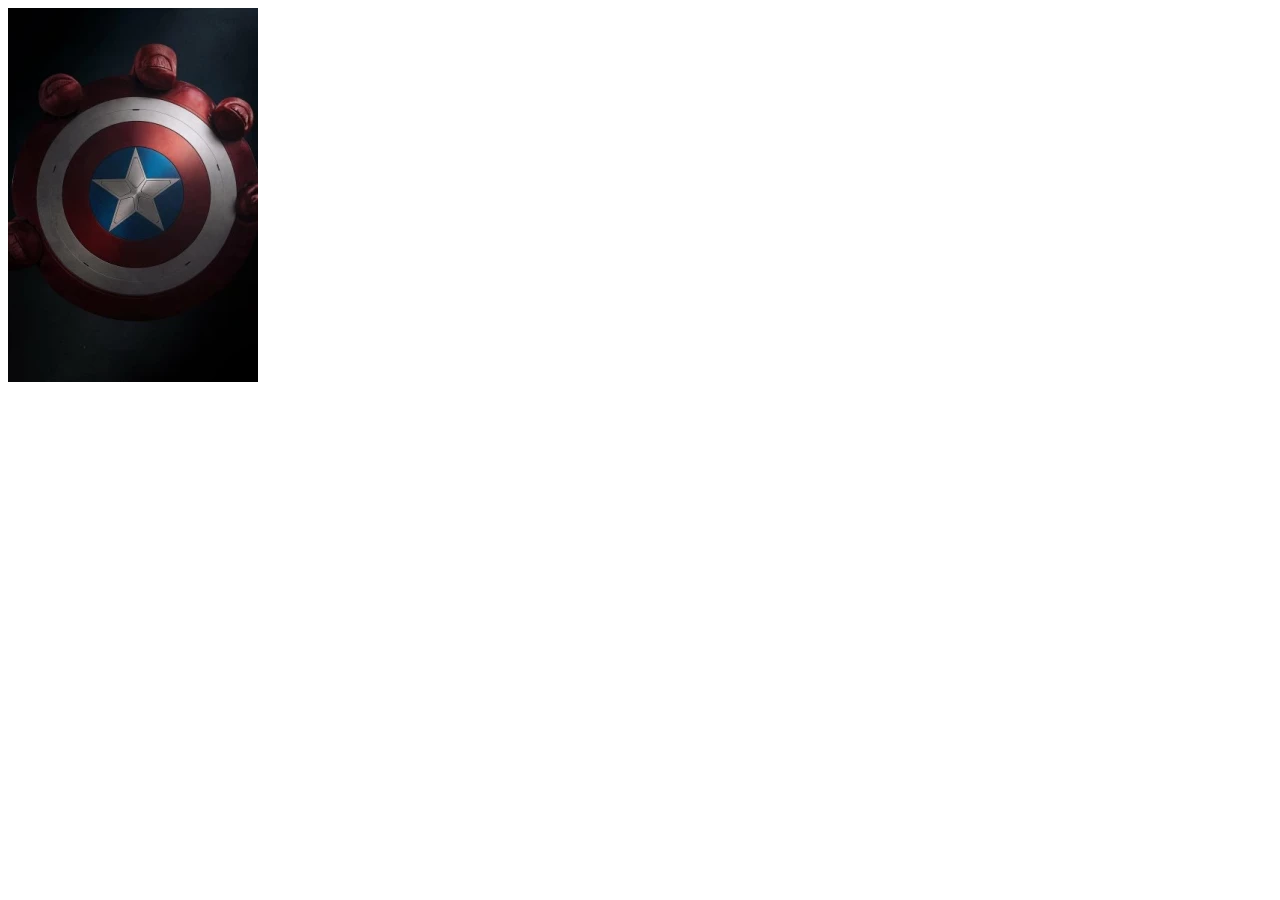
==== index.html @ 4e80e5c4 "Add files via upload" ====
<!DOCTYPE html>
<html lang="en">
<head>
  <meta charset="UTF-8">
  <meta name="viewport" content="width=device-width, initial-scale=1.0">
  <title>Document</title>
  <link rel="stylesheet" href="style.css">
  <a  href="index1.html"><img src="img.png" class="t1"   ></a>

</head>
<body >
  
</body>
</html>
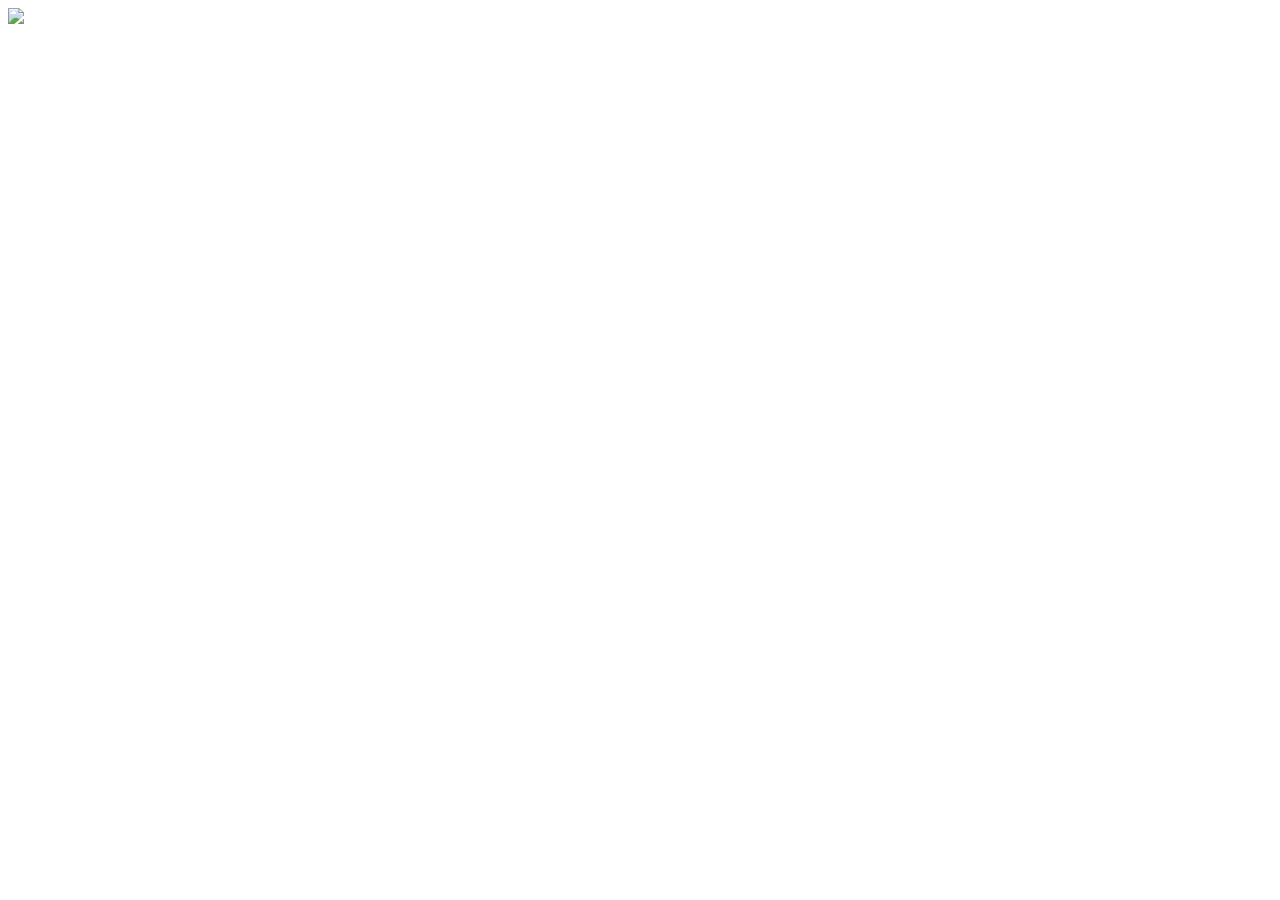
==== commit c6dee970: "Update index.html" ====
--- a/index.html
+++ b/index.html
@@ -5,10 +5,10 @@
   <meta name="viewport" content="width=device-width, initial-scale=1.0">
   <title>Document</title>
   <link rel="stylesheet" href="style.css">
-  <a  href="index1.html"><img src="img.png" class="t1"   ></a>
+  <a  href="index1.html"><img src="img.png"  style = " position: absolute: top:10% left: 40% "   ></a>
 
 </head>
 <body >
   
 </body>
-</html>+</html>
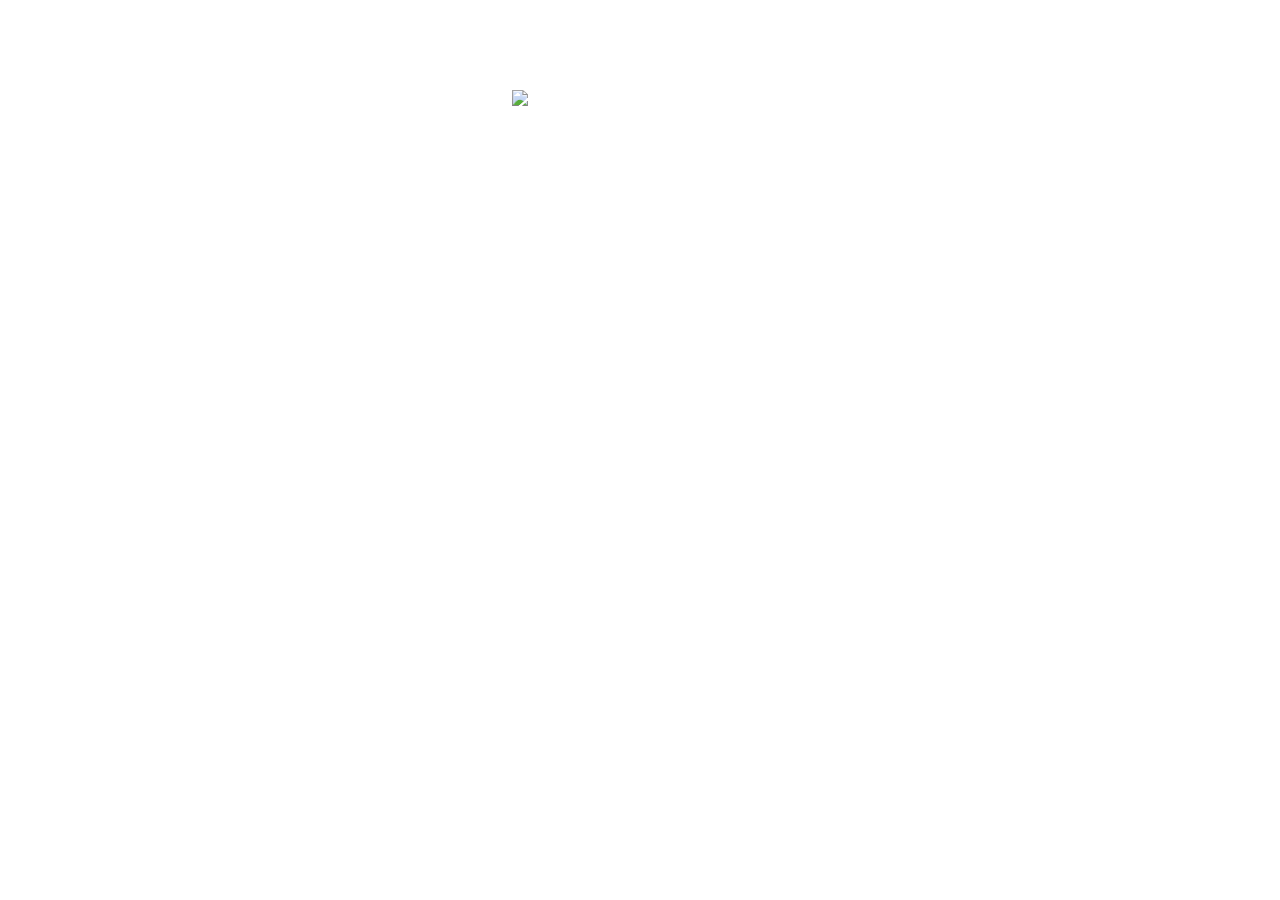
==== commit 9c246047: "Add files via upload" ====
--- a/index.html
+++ b/index.html
@@ -5,10 +5,10 @@
   <meta name="viewport" content="width=device-width, initial-scale=1.0">
   <title>Document</title>
   <link rel="stylesheet" href="style.css">
-  <a  href="index1.html"><img src="img.png"  style = " position: absolute: top:10% left: 40% "   ></a>
+  <a  href="index1.html"><img src="img.png" style="position: absolute; top: 10%; left: 40%;"  > </a>
 
 </head>
 <body >
   
 </body>
-</html>
+</html>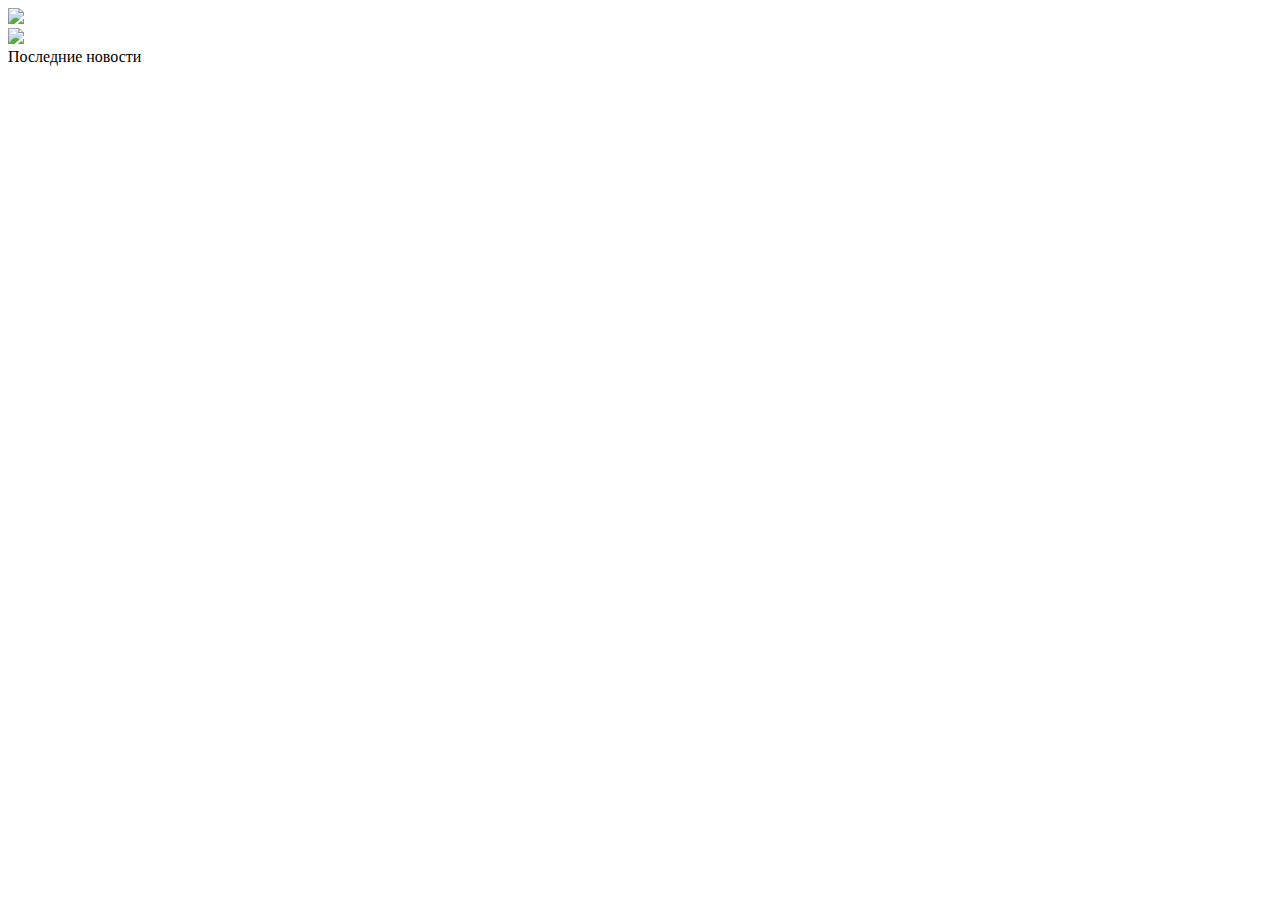
==== commit 949f03b4: "Add files via upload" ====
--- a/index.html
+++ b/index.html
@@ -5,7 +5,27 @@
   <meta name="viewport" content="width=device-width, initial-scale=1.0">
   <title>Document</title>
   <link rel="stylesheet" href="style.css">
-  <a  href="index1.html"><img src="img.png" style="position: absolute; top: 10%; left: 40%;"  > </a>
+  <img src="img.giv.gif" class="a">
+  <div class="a1">
+
+  
+    <div class="a2">
+    <img src="tm.cars.png" class="a3">
+   </div>
+  
+    <div class="a5"><a class="text">Последние новости</a></div>
+    <div class="a6"></div>
+    <div class="a7"></div>
+    <div class="a8"></div>
+    <div class="a9"></div>
+    <div class="a10"></div>
+    <div class="a11"></div>
+    <div class="a12"></div>
+
+  
+  </div>
+  </div>
+
 
 </head>
 <body >
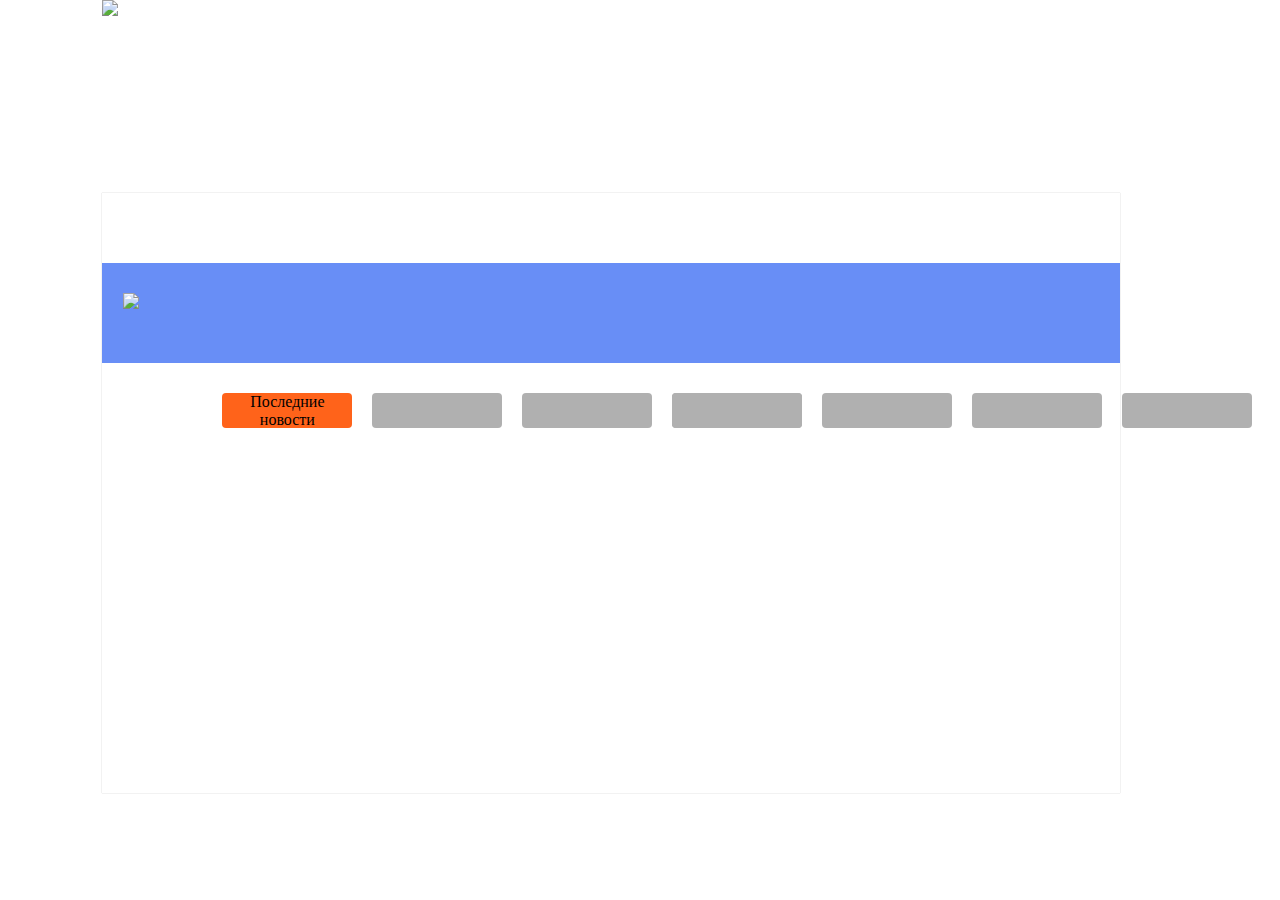
==== commit d355ba38: "Update index.html" ====
--- a/index.html
+++ b/index.html
@@ -4,7 +4,7 @@
   <meta charset="UTF-8">
   <meta name="viewport" content="width=device-width, initial-scale=1.0">
   <title>Document</title>
-  <link rel="stylesheet" href="style.css">
+  <link rel="stylesheet" href="style/style.css">
   <img src="img.giv.gif" class="a">
   <div class="a1">
 
@@ -31,4 +31,4 @@
 <body >
   
 </body>
-</html>+</html>
--- a/style/style.css
+++ b/style/style.css
@@ -0,0 +1,177 @@
+body{
+    background-color: white;
+}
+.a{
+    position: absolute;
+    top: 0%;
+    left: 8%;
+    width: 80%;
+}
+.a1{
+position: absolute;
+width: 79.5%;
+height: 600px;
+box-shadow:   0px 0px 1px rgb(179, 178, 178);
+top: 21.4%;
+left: 8%;
+border: none;
+
+}
+.a2{
+    background-color: rgb(104, 142, 246);
+    width: 100%;
+    height: 100px;
+    position: absolute;
+    top: 70px;
+    left: 0px;
+}
+.a3{
+    position: absolute;
+    top: 30%;
+    left: 2%;
+}
+.a5{
+    width: 130px;
+    height: 35px;
+    background-color: rgb(255, 99, 26);
+    position: absolute;
+    top: 200px;
+    left: 120px;
+    border-radius: 4px;
+    text-align: center;
+}
+.a6{
+    width: 130px;
+    height: 35px;
+    background-color: rgb(176, 176, 176);
+    position: absolute;
+    top: 200px;
+    left: 270px;
+    border-radius: 4px;
+}
+.a7{
+    width: 130px;
+    height: 35px;
+    background-color: rgba(176,176,176);
+    position: absolute;
+    top: 200px;
+    left: 420px;
+    border-radius: 4px; 
+}
+.a8{
+    width: 130px;
+    height: 35px;
+    background-color: rgba(176,176,176);
+    position: absolute;
+    top: 200px;
+    left: 570px;
+    border-radius: 4px; 
+}
+.a9{
+    width: 130px;
+    height: 35px;
+    background-color: rgba(176,176,176);
+    position: absolute;
+    top: 200px;
+    left: 570px;
+    border-radius: 4px; 
+}
+.a10{
+    width: 130px;
+    height: 35px;
+    background-color: rgba(176,176,176);
+    position: absolute;
+    top: 200px;
+    left: 720px;
+    border-radius: 4px; 
+}
+.a11{
+    width: 130px;
+    height: 35px;
+    background-color: rgba(176,176,176);
+    position: absolute;
+    top: 200px;
+    left: 870px;
+    border-radius: 4px; 
+
+}
+.a12{
+    width: 130px;
+    height: 35px;
+    background-color: rgba(176,176,176);
+    position: absolute;
+    top: 200px;
+    left: 1020px;
+    border-radius: 4px; 
+}
+@media(max-width:412px){
+    .a1{
+        position: absolute;
+        top: 42px;
+        width: 330px;
+        height: 700px;
+    }
+    .a2{
+        display: none;
+    }
+    .a6{
+        position: absolute;
+        top: 170px;
+        left: 40px;
+        width: 240px;
+
+    }
+    .a7{
+        position: absolute;
+        top: 220px;
+        left: 40px;
+        width: 240px;
+    }
+    .a8{
+        position: absolute;
+        top: 270px;
+        left: 40px;
+        width: 240px;
+    }
+    .a9{
+        position: absolute;
+        top: 320px;
+        left: 40px;
+        width: 240px;
+    }
+    .a10{
+        position: absolute;
+        top: 370px;
+        left: 40px;
+        width: 240px;
+    }
+    .a11{
+        position: absolute;
+        top: 420px;
+        left: 40px;
+        width: 240px;
+    }
+    .a12{
+        position: absolute;
+        top: 470px;
+        left: 40px;
+        width: 240px;
+    }
+    .a5{
+        position: absolute;
+        top: 120px;
+        left: 40px;
+        width: 240px;
+    }
+    .text{
+        top:7px;
+        position: absolute;
+        left:50px;
+        color: white;
+        font-family: sans-serif;
+        font-size: 14px;
+        
+    }
+
+}
+
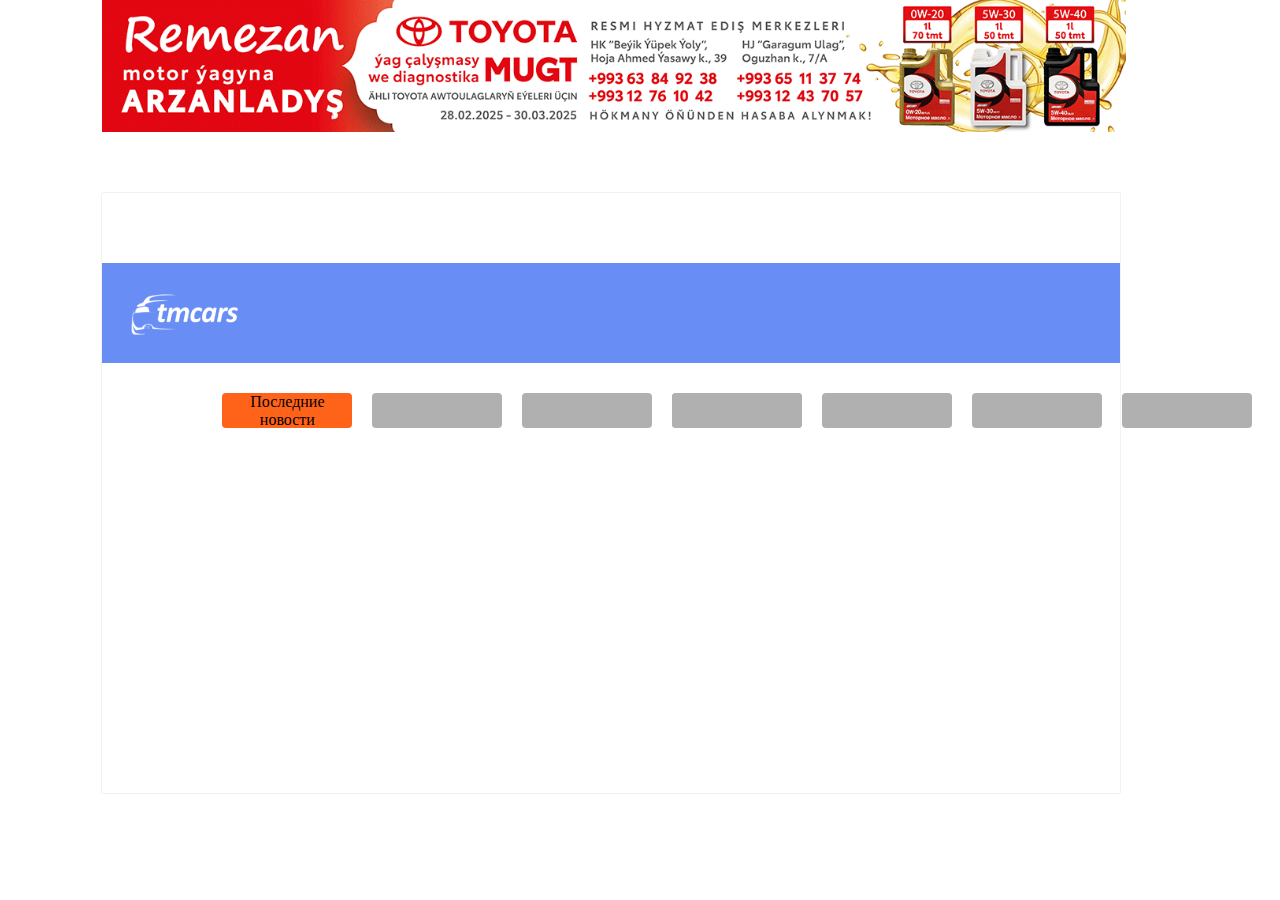
==== commit e4d29cb7: "Add files via upload" ====
--- a/index.html
+++ b/index.html
@@ -4,7 +4,7 @@
   <meta charset="UTF-8">
   <meta name="viewport" content="width=device-width, initial-scale=1.0">
   <title>Document</title>
-  <link rel="stylesheet" href="style/style.css">
+  <link rel="stylesheet" href="style.css">
   <img src="img.giv.gif" class="a">
   <div class="a1">
 
@@ -31,4 +31,4 @@
 <body >
   
 </body>
-</html>
+</html>--- a/style.css
+++ b/style.css
@@ -0,0 +1,176 @@
+body{
+    background-color: white;
+}
+.a{
+    position: absolute;
+    top: 0%;
+    left: 8%;
+    width: 80%;
+}
+.a1{
+position: absolute;
+width: 79.5%;
+height: 600px;
+box-shadow:   0px 0px 1px rgb(179, 178, 178);
+top: 21.4%;
+left: 8%;
+border: none;
+
+}
+.a2{
+    background-color: rgb(104, 142, 246);
+    width: 100%;
+    height: 100px;
+    position: absolute;
+    top: 70px;
+    left: 0px;
+}
+.a3{
+    position: absolute;
+    top: 30%;
+    left: 2%;
+}
+.a5{
+    width: 130px;
+    height: 35px;
+    background-color: rgb(255, 99, 26);
+    position: absolute;
+    top: 200px;
+    left: 120px;
+    border-radius: 4px;
+    text-align: center;
+}
+.a6{
+    width: 130px;
+    height: 35px;
+    background-color: rgb(176, 176, 176);
+    position: absolute;
+    top: 200px;
+    left: 270px;
+    border-radius: 4px;
+}
+.a7{
+    width: 130px;
+    height: 35px;
+    background-color: rgba(176,176,176);
+    position: absolute;
+    top: 200px;
+    left: 420px;
+    border-radius: 4px; 
+}
+.a8{
+    width: 130px;
+    height: 35px;
+    background-color: rgba(176,176,176);
+    position: absolute;
+    top: 200px;
+    left: 570px;
+    border-radius: 4px; 
+}
+.a9{
+    width: 130px;
+    height: 35px;
+    background-color: rgba(176,176,176);
+    position: absolute;
+    top: 200px;
+    left: 570px;
+    border-radius: 4px; 
+}
+.a10{
+    width: 130px;
+    height: 35px;
+    background-color: rgba(176,176,176);
+    position: absolute;
+    top: 200px;
+    left: 720px;
+    border-radius: 4px; 
+}
+.a11{
+    width: 130px;
+    height: 35px;
+    background-color: rgba(176,176,176);
+    position: absolute;
+    top: 200px;
+    left: 870px;
+    border-radius: 4px; 
+
+}
+.a12{
+    width: 130px;
+    height: 35px;
+    background-color: rgba(176,176,176);
+    position: absolute;
+    top: 200px;
+    left: 1020px;
+    border-radius: 4px; 
+}
+@media(max-width:412px){
+    .a1{
+        position: absolute;
+        top: 42px;
+        width: 330px;
+        height: 700px;
+    }
+    .a2{
+        display: none;
+    }
+    .a6{
+        position: absolute;
+        top: 170px;
+        left: 40px;
+        width: 240px;
+
+    }
+    .a7{
+        position: absolute;
+        top: 220px;
+        left: 40px;
+        width: 240px;
+    }
+    .a8{
+        position: absolute;
+        top: 270px;
+        left: 40px;
+        width: 240px;
+    }
+    .a9{
+        position: absolute;
+        top: 320px;
+        left: 40px;
+        width: 240px;
+    }
+    .a10{
+        position: absolute;
+        top: 370px;
+        left: 40px;
+        width: 240px;
+    }
+    .a11{
+        position: absolute;
+        top: 420px;
+        left: 40px;
+        width: 240px;
+    }
+    .a12{
+        position: absolute;
+        top: 470px;
+        left: 40px;
+        width: 240px;
+    }
+    .a5{
+        position: absolute;
+        top: 120px;
+        left: 40px;
+        width: 240px;
+    }
+    .text{
+        top:7px;
+        position: absolute;
+        left:50px;
+        color: white;
+        font-family: sans-serif;
+        font-size: 14px;
+        
+    }
+
+}
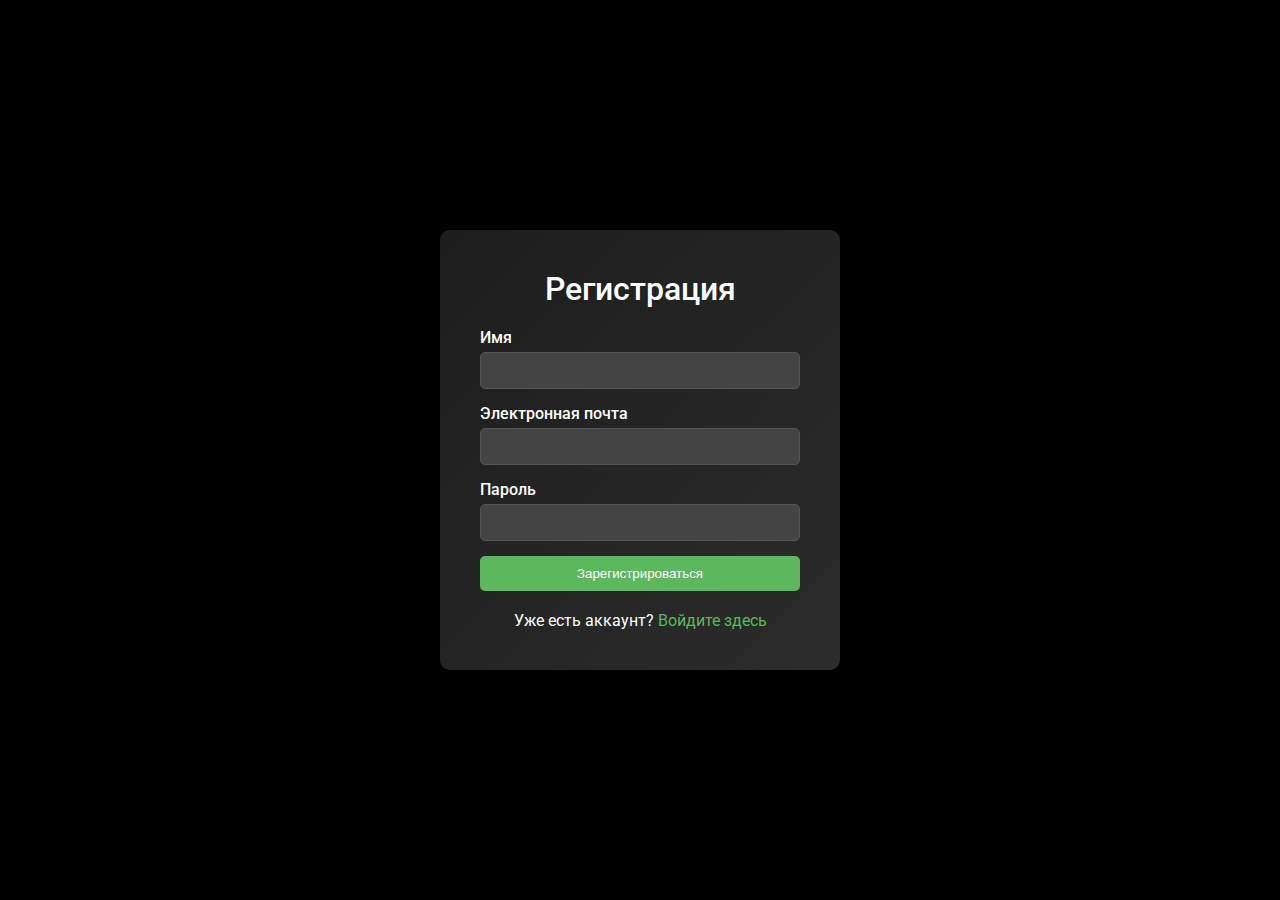
==== commit da8f1e76: "Add files via upload" ====
--- a/index.html
+++ b/index.html
@@ -1,34 +1,31 @@
 <!DOCTYPE html>
-<html lang="en">
+<html lang="ru">
 <head>
-  <meta charset="UTF-8">
-  <meta name="viewport" content="width=device-width, initial-scale=1.0">
-  <title>Document</title>
-  <link rel="stylesheet" href="style.css">
-  <img src="img.giv.gif" class="a">
-  <div class="a1">
-
-  
-    <div class="a2">
-    <img src="tm.cars.png" class="a3">
-   </div>
-  
-    <div class="a5"><a class="text">Последние новости</a></div>
-    <div class="a6"></div>
-    <div class="a7"></div>
-    <div class="a8"></div>
-    <div class="a9"></div>
-    <div class="a10"></div>
-    <div class="a11"></div>
-    <div class="a12"></div>
-
-  
-  </div>
-  </div>
-
-
+    <meta charset="UTF-8">
+    <meta name="viewport" content="width=device-width, initial-scale=1.0">
+    <title>Регистрация</title>
+    <link rel="stylesheet" href="style.css">
+    <link href="https://fonts.googleapis.com/css2?family=Roboto:wght@400;500&display=swap" rel="stylesheet">
 </head>
-<body >
-  
+<body>
+    <div class="container">
+        <h1>Регистрация</h1>
+        <form action="register.php" method="post">
+            <div class="form-group">
+                <label for="name">Имя</label>
+                <input type="text" id="name" name="name" required>
+            </div>
+            <div class="form-group">
+                <label for="email">Электронная почта</label>
+                <input type="email" id="email" name="email" required>
+            </div>
+            <div class="form-group">
+                <label for="password">Пароль</label>
+                <input type="password" id="password" name="password" required>
+            </div>
+            <button type="submit">Зарегистрироваться</button>
+        </form>
+        <p>Уже есть аккаунт? <a href="#">Войдите здесь</a></p>
+    </div>
 </body>
 </html>--- a/style.css
+++ b/style.css
@@ -1,176 +1,107 @@
-body{
-    background-color: white;
+* {
+    box-sizing: border-box;
+    margin: 0;
+    padding: 0;
 }
-.a{
-    position: absolute;
-    top: 0%;
-    left: 8%;
-    width: 80%;
+
+body {
+    font-family: 'Roboto', sans-serif;
+    background-color: #000; 
+    color: #fff; 
+    display: flex;
+    justify-content: center;
+    align-items: center;
+    height: 100vh;
 }
-.a1{
-position: absolute;
-width: 79.5%;
-height: 600px;
-box-shadow:   0px 0px 1px rgb(179, 178, 178);
-top: 21.4%;
-left: 8%;
-border: none;
+
+.container {
+    background: linear-gradient(135deg, #1d1d1d, #2c2c2c);
+    padding: 40px;
+    border-radius: 10px;
+    box-shadow: 0 10px 30px rgba(0, 0, 0, 0.4);
+    width: 100%;
+    max-width: 400px;
+}
+
+h1 {
+    text-align: center;
+    margin-bottom: 20px;
+    font-weight: 500;
+}
+
+.form-group {
+    margin-bottom: 15px;
+}
+
+label {
+    display: block;
+    margin-bottom: 5px;
+    font-weight: 500; 
+}
+
+input[type="text"],
+input[type="email"],
+input[type="password"] {
+    width: 100%;
+    padding: 10px;
+    border: 1px solid #555;
+    border-radius: 5px;
+    background-color: #444;
+    color: white;
+    transition: border-color 0.3s ease;
+}
+
+input[type="text"]:focus,
+input[type="email"]:focus,
+input[type="password"]:focus {
+    border-color: #5cb85c;
+    outline: none;
+}
+
+button {
+    width: 100%;
+    padding: 10px;
+    background-color: #5cb85c;
+    border: none;
+    border-radius: 5px;
+    color: white;
+    font-weight: 500;
+    cursor: pointer;
+    transition: background-color 0.3s ease;
+}
+
+button:hover {
+    background-color: #4cae4c;
+}
+
+p {
+    text-align: center;
+    margin-top: 20px;
+}
+
+a {
+    color: #5cb85c;
+    text-decoration: none;
+}
+
+a:hover {
+    text-decoration: underline;
+}
+@media (max-width:419px) {
+    .container{
+        width: 90%;
+   
+    }
+  
 
 }
-.a2{
-    background-color: rgb(104, 142, 246);
-    width: 100%;
-    height: 100px;
-    position: absolute;
-    top: 70px;
-    left: 0px;
+@media (max-width:360px)  {
+    .container{
+      height: 70%;
+    }
 }
-.a3{
-    position: absolute;
-    top: 30%;
-    left: 2%;
+@media (max-width:344px)  {
+    .container{
+      height: 50%;
+    }
 }
-.a5{
-    width: 130px;
-    height: 35px;
-    background-color: rgb(255, 99, 26);
-    position: absolute;
-    top: 200px;
-    left: 120px;
-    border-radius: 4px;
-    text-align: center;
-}
-.a6{
-    width: 130px;
-    height: 35px;
-    background-color: rgb(176, 176, 176);
-    position: absolute;
-    top: 200px;
-    left: 270px;
-    border-radius: 4px;
-}
-.a7{
-    width: 130px;
-    height: 35px;
-    background-color: rgba(176,176,176);
-    position: absolute;
-    top: 200px;
-    left: 420px;
-    border-radius: 4px; 
-}
-.a8{
-    width: 130px;
-    height: 35px;
-    background-color: rgba(176,176,176);
-    position: absolute;
-    top: 200px;
-    left: 570px;
-    border-radius: 4px; 
-}
-.a9{
-    width: 130px;
-    height: 35px;
-    background-color: rgba(176,176,176);
-    position: absolute;
-    top: 200px;
-    left: 570px;
-    border-radius: 4px; 
-}
-.a10{
-    width: 130px;
-    height: 35px;
-    background-color: rgba(176,176,176);
-    position: absolute;
-    top: 200px;
-    left: 720px;
-    border-radius: 4px; 
-}
-.a11{
-    width: 130px;
-    height: 35px;
-    background-color: rgba(176,176,176);
-    position: absolute;
-    top: 200px;
-    left: 870px;
-    border-radius: 4px; 
-
-}
-.a12{
-    width: 130px;
-    height: 35px;
-    background-color: rgba(176,176,176);
-    position: absolute;
-    top: 200px;
-    left: 1020px;
-    border-radius: 4px; 
-}
-@media(max-width:412px){
-    .a1{
-        position: absolute;
-        top: 42px;
-        width: 330px;
-        height: 700px;
-    }
-    .a2{
-        display: none;
-    }
-    .a6{
-        position: absolute;
-        top: 170px;
-        left: 40px;
-        width: 240px;
-
-    }
-    .a7{
-        position: absolute;
-        top: 220px;
-        left: 40px;
-        width: 240px;
-    }
-    .a8{
-        position: absolute;
-        top: 270px;
-        left: 40px;
-        width: 240px;
-    }
-    .a9{
-        position: absolute;
-        top: 320px;
-        left: 40px;
-        width: 240px;
-    }
-    .a10{
-        position: absolute;
-        top: 370px;
-        left: 40px;
-        width: 240px;
-    }
-    .a11{
-        position: absolute;
-        top: 420px;
-        left: 40px;
-        width: 240px;
-    }
-    .a12{
-        position: absolute;
-        top: 470px;
-        left: 40px;
-        width: 240px;
-    }
-    .a5{
-        position: absolute;
-        top: 120px;
-        left: 40px;
-        width: 240px;
-    }
-    .text{
-        top:7px;
-        position: absolute;
-        left:50px;
-        color: white;
-        font-family: sans-serif;
-        font-size: 14px;
-        
-    }
-
-}
